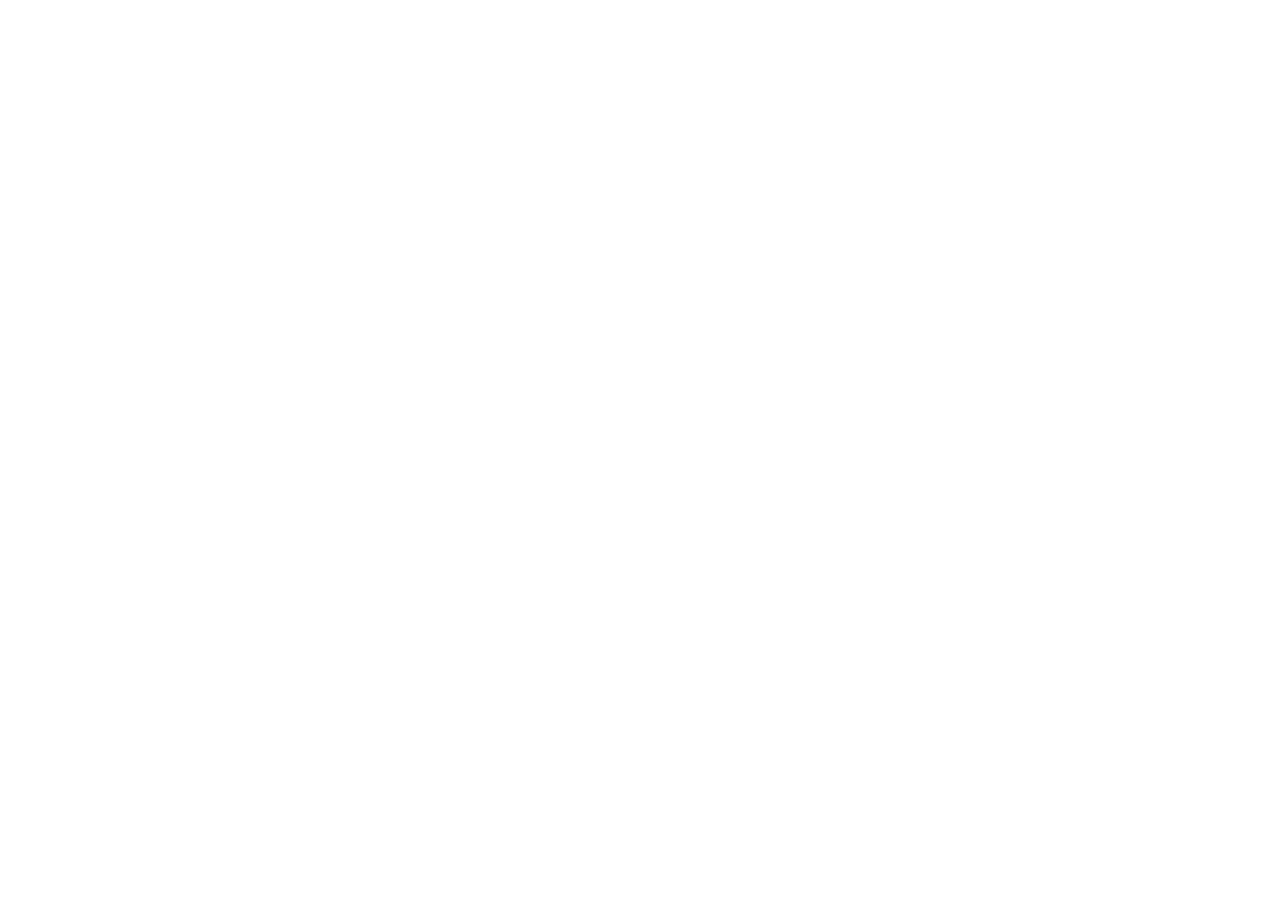
==== alunos.html @ 72b3e7d8 "adiconado header da pagina" ====
<!DOCTYPE html>
<html lang="pt-br">
<head>
    <meta charset="UTF-8">
    <meta name="viewport" content="width=device-width, initial-scale=1.0">
    <title>Hidratação - alunos</title>
</head>
<body>
    
</body>
</html>
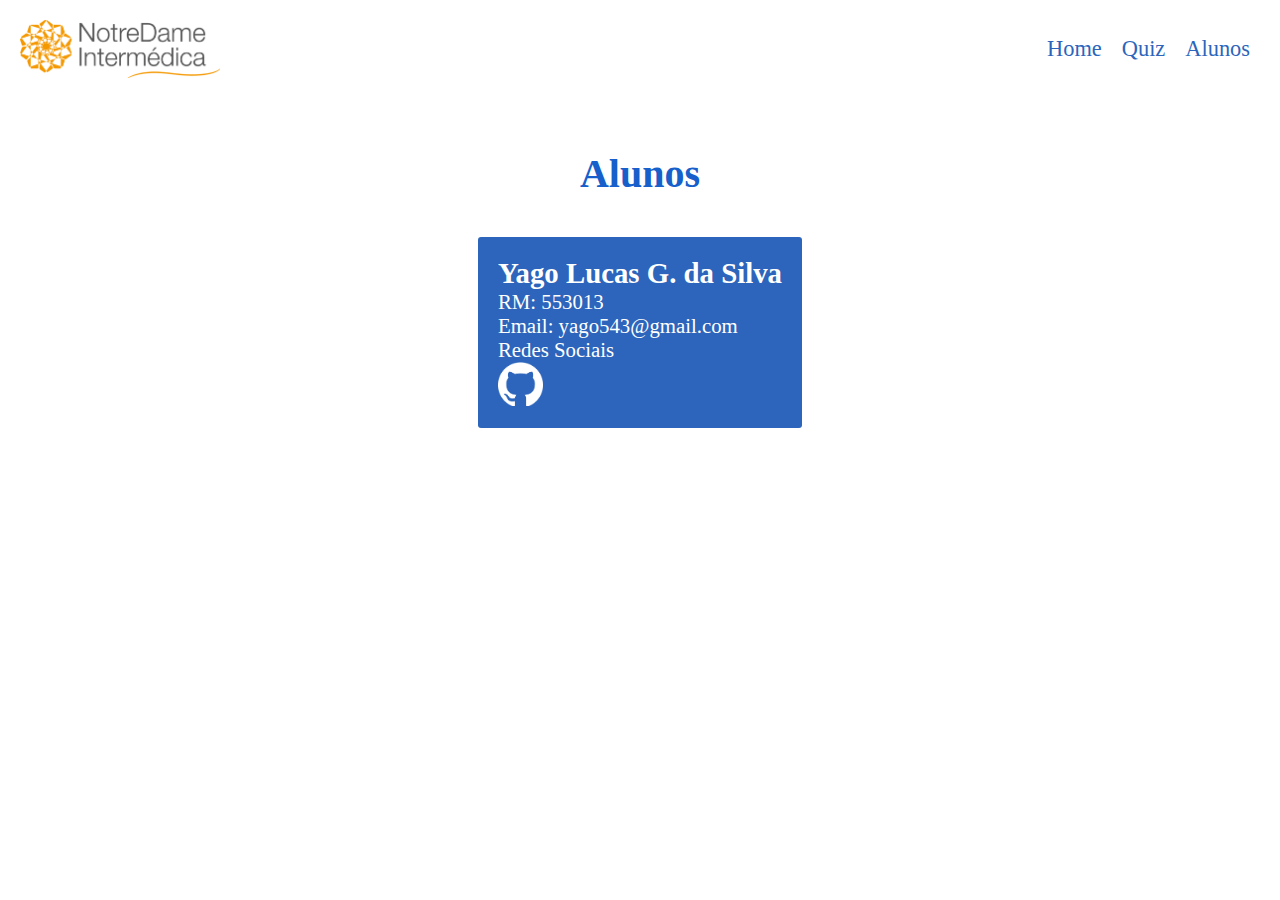
==== commit 50cc6d72: "adicionado informações da pagina aluno" ====
--- a/alunos.html
+++ b/alunos.html
@@ -4,8 +4,36 @@
     <meta charset="UTF-8">
     <meta name="viewport" content="width=device-width, initial-scale=1.0">
     <title>Hidratação - alunos</title>
+    <link rel="stylesheet" href="style/style.css">
+    <link rel="stylesheet" href="style/alunos.css">
 </head>
 <body>
+
+    <header>
+        <img src="image/layout_set_logo.png" alt="logo da intermédica">
+        <nav>
+            <ul>
+                <li><a href="index.html">Home</a></li>
+                <li><a href="quiz.html">Quiz</a></li>
+                <li><a href="alunos.html">Alunos</a></li>
+            </ul>
+        </nav>
+    </header>
+
+    <main>
+        <h1>Alunos</h1>
+        <div class="alunos">
+            <section>
+                <h2>Yago Lucas G. da Silva</h2>
+                <p>RM: 553013</p>
+                <p>Email: yago543@gmail.com</p>
+                <p>Redes Sociais</p>
+                <div class="redes-sociais">
+                    <a href="https://github.com/yagoluucas" target="_blank"><img src="image/github-mark-white.png" alt="logo do github"></a>
+                </div>
+            </section>
+        </div>
+    </main>
     
 </body>
 </html>--- a/style/style.css
+++ b/style/style.css
@@ -0,0 +1,11 @@
+@import url('header.css');
+@import url('https://fonts.googleapis.com/css2?family=Kanit&display=swap');
+* {
+    margin: 0;
+    padding: 0;
+    box-sizing: border-box;
+}
+
+body {
+    font-size: 62.5%;
+}--- a/style/alunos.css
+++ b/style/alunos.css
@@ -0,0 +1,41 @@
+main {
+    margin: 150px auto 0 auto;
+    width: 90%;
+}
+
+main > h1 {
+    font-size: 2.5rem;
+    text-align: center;
+    margin: 40px auto;
+    color: #175fcb;
+}
+
+div.alunos {
+    display: flex;
+    align-items: center;
+    justify-content: center;
+}
+
+main section {
+    color: #ffff;
+    padding: 20px;
+    background: #2c65bb;
+    border: none;
+    border-radius: 3px;
+}
+
+main > div > section > h2 {
+    font-size: 1.8rem;
+}
+
+main > div > section p {
+    font-size: 1.3rem;
+}
+
+main > div > section img {
+    width: 45px;
+}
+
+@media screen and (max-width: 600px) {
+    
+}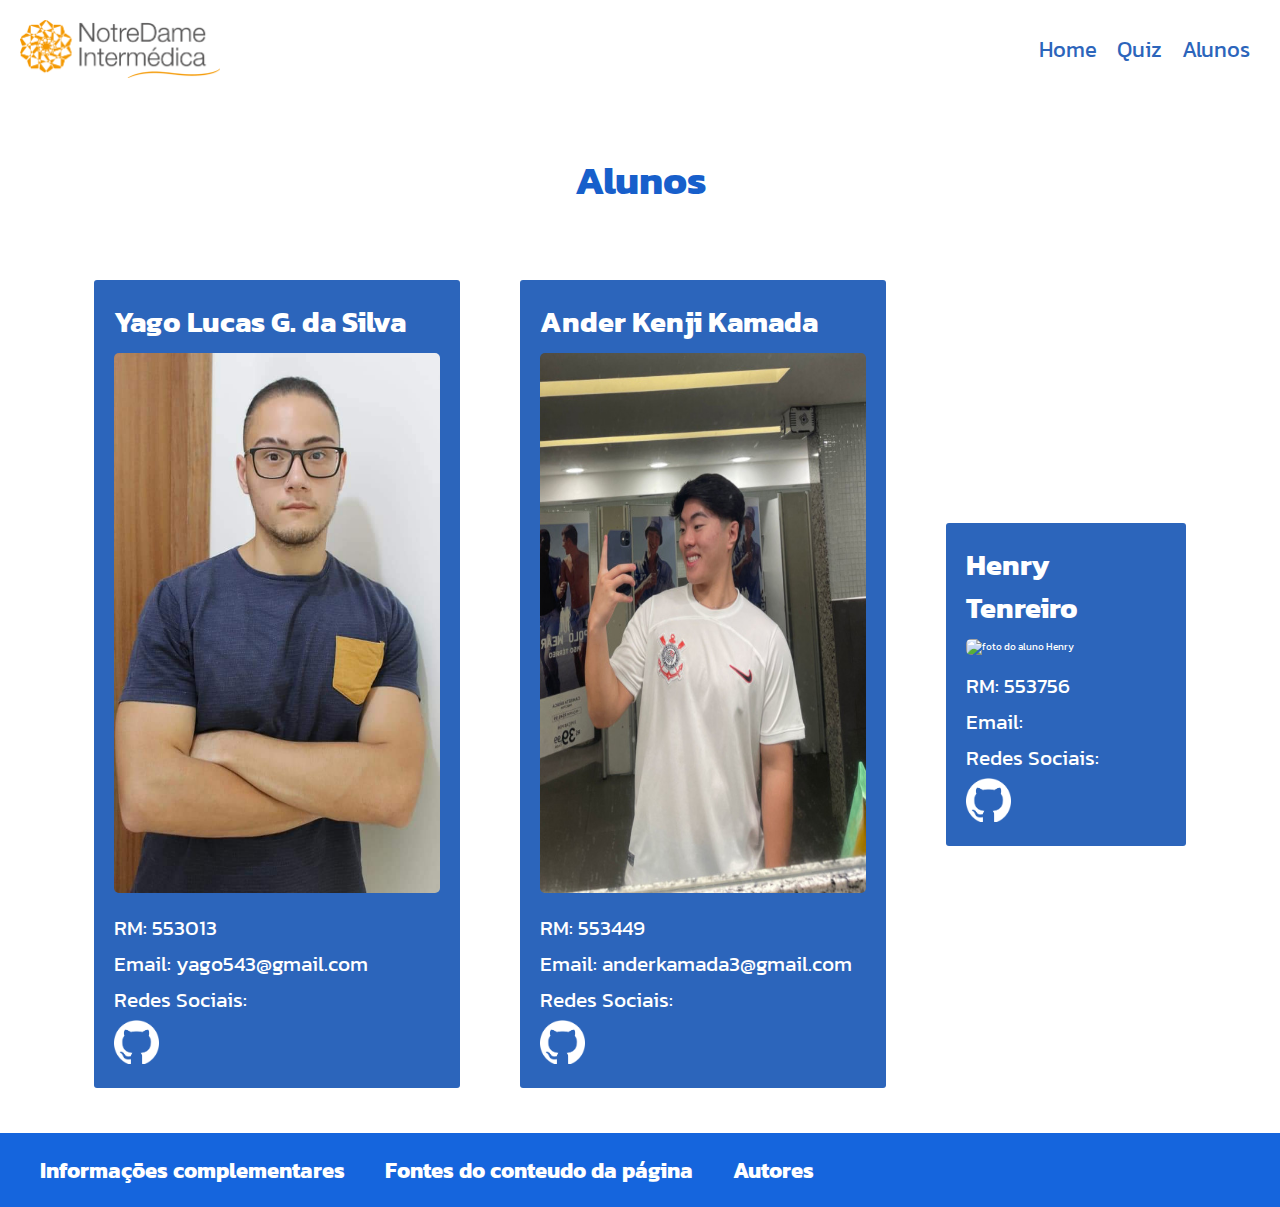
==== commit b639f0be: "pagina inicial completa" ====
--- a/alunos.html
+++ b/alunos.html
@@ -6,6 +6,7 @@
     <title>Hidratação - alunos</title>
     <link rel="stylesheet" href="style/style.css">
     <link rel="stylesheet" href="style/alunos.css">
+    <link rel="shortcut icon" href="image/icons8-garrafa-de-água-100.png" type="image/x-icon">
 </head>
 <body>
 
@@ -25,15 +26,61 @@
         <div class="alunos">
             <section>
                 <h2>Yago Lucas G. da Silva</h2>
+                <img src="image/WhatsApp Image 2023-11-25 at 00.12.35.jpeg" alt="foto do aluno Yago">
                 <p>RM: 553013</p>
                 <p>Email: yago543@gmail.com</p>
-                <p>Redes Sociais</p>
-                <div class="redes-sociais">
-                    <a href="https://github.com/yagoluucas" target="_blank"><img src="image/github-mark-white.png" alt="logo do github"></a>
-                </div>
+                <p>Redes Sociais:</p>
+                <a href="https://github.com/yagoluucas" target="_blank"><img src="image/github-mark-white.png" alt="logo do github"></a>
+            </section>
+
+            <section>
+                <h2>Ander Kenji Kamada</h2>
+                <img src="image/WhatsApp Image 2023-11-25 at 00.03.28.jpeg" alt="foto do aluno Ander">
+                <p>RM: 553449</p>
+                <p>Email: anderkamada3@gmail.com</p>
+                <p>Redes Sociais:</p>
+                <a href="https://github.com/AnderKamada" target="_blank"><img src="image/github-mark-white.png" alt="logo do github"></a>
+            </section>
+
+            <section>
+                <h2>Henry Tenreiro</h2>
+                <img src="" alt="foto do aluno Henry">
+                <p>RM: 553756</p>
+                <p>Email: </p>
+                <p>Redes Sociais:</p>
+                <a href="https://github.com/HenryTenreiro" target="_blank"><img src="image/github-mark-white.png" alt="logo do github"></a>
             </section>
         </div>
     </main>
+
+    <footer>
+        <section>
+            <h3>Informações complementares</h3>
+            <nav>
+                <ul>
+                    <li><a href=""></a></li>
+                </ul>
+            </nav>
+        </section>
+
+        <section>
+            <h3>Fontes do conteudo da página</h3>
+            <nav>
+                <ul>
+                    <li><a href=""></a></li>
+                </ul>
+            </nav>
+        </section>
+
+        <section>
+            <h3>Autores</h3>
+            <nav>
+                <ul>
+                    <li><a href=""></a></li>
+                </ul>
+            </nav>
+        </section>
+    </footer>
     
 </body>
 </html>--- a/style/style.css
+++ b/style/style.css
@@ -1,5 +1,6 @@
 @import url('header.css');
 @import url('https://fonts.googleapis.com/css2?family=Kanit&display=swap');
+@import url('footer.css');
 * {
     margin: 0;
     padding: 0;
@@ -8,4 +9,5 @@
 
 body {
     font-size: 62.5%;
+    font-family: 'Kanit', 'Verdana', 'sans-serif';
 }--- a/style/alunos.css
+++ b/style/alunos.css
@@ -13,7 +13,16 @@
 div.alunos {
     display: flex;
     align-items: center;
-    justify-content: center;
+    justify-content: space-around;
+}
+
+div.alunos > section > img {
+    width: 100%;
+    height: 60vh;
+    min-width: 200px;
+    max-width: 360px;
+    border-radius: 5px;
+    margin: 10px auto;
 }
 
 main section {
@@ -22,6 +31,7 @@
     background: #2c65bb;
     border: none;
     border-radius: 3px;
+    margin: 30px
 }
 
 main > div > section > h2 {
@@ -30,6 +40,7 @@
 
 main > div > section p {
     font-size: 1.3rem;
+    margin: 5px auto;
 }
 
 main > div > section img {
@@ -37,5 +48,7 @@
 }
 
 @media screen and (max-width: 600px) {
-    
+    div.alunos{
+        flex-direction: column;
+    }
 }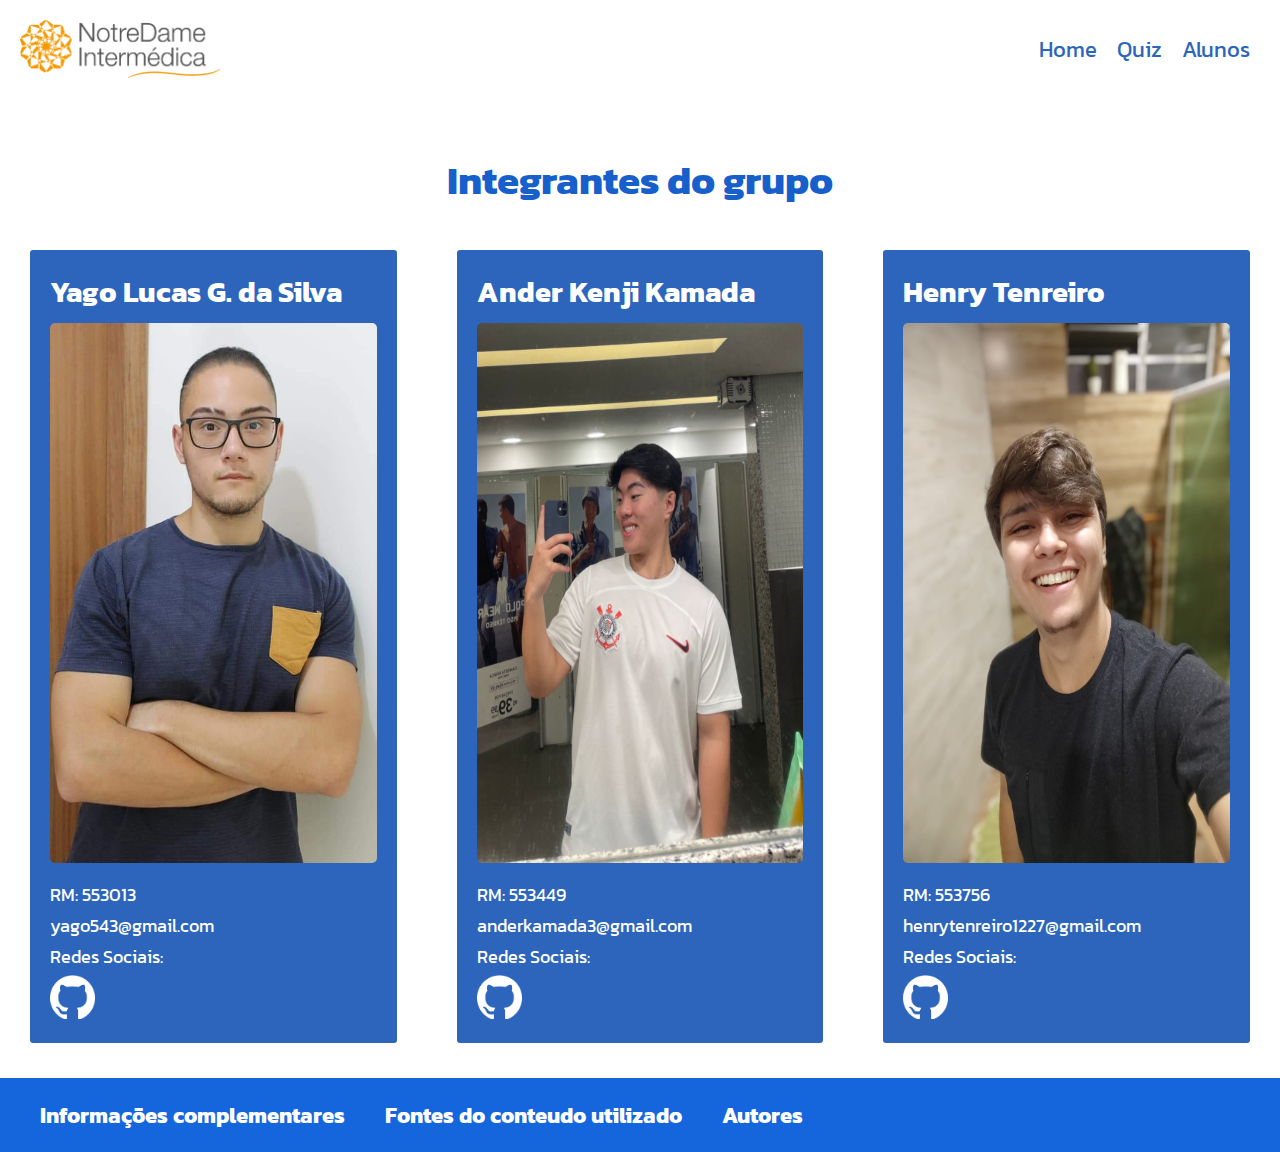
==== commit 63f800c3: "iniciado interação com javascript" ====
--- a/alunos.html
+++ b/alunos.html
@@ -22,13 +22,13 @@
     </header>
 
     <main>
-        <h1>Alunos</h1>
+        <h1>Integrantes do grupo</h1>
         <div class="alunos">
             <section>
                 <h2>Yago Lucas G. da Silva</h2>
                 <img src="image/WhatsApp Image 2023-11-25 at 00.12.35.jpeg" alt="foto do aluno Yago">
                 <p>RM: 553013</p>
-                <p>Email: yago543@gmail.com</p>
+                <p>yago543@gmail.com</p>
                 <p>Redes Sociais:</p>
                 <a href="https://github.com/yagoluucas" target="_blank"><img src="image/github-mark-white.png" alt="logo do github"></a>
             </section>
@@ -37,16 +37,16 @@
                 <h2>Ander Kenji Kamada</h2>
                 <img src="image/WhatsApp Image 2023-11-25 at 00.03.28.jpeg" alt="foto do aluno Ander">
                 <p>RM: 553449</p>
-                <p>Email: anderkamada3@gmail.com</p>
+                <p>anderkamada3@gmail.com</p>
                 <p>Redes Sociais:</p>
                 <a href="https://github.com/AnderKamada" target="_blank"><img src="image/github-mark-white.png" alt="logo do github"></a>
             </section>
 
             <section>
                 <h2>Henry Tenreiro</h2>
-                <img src="" alt="foto do aluno Henry">
+                <img src="image/WhatsApp Image 2023-11-25 at 18.14.18.jpeg" alt="foto do aluno Henry">
                 <p>RM: 553756</p>
-                <p>Email: </p>
+                <p>henrytenreiro1227@gmail.com</p>
                 <p>Redes Sociais:</p>
                 <a href="https://github.com/HenryTenreiro" target="_blank"><img src="image/github-mark-white.png" alt="logo do github"></a>
             </section>
@@ -64,7 +64,7 @@
         </section>
 
         <section>
-            <h3>Fontes do conteudo da página</h3>
+            <h3>Fontes do conteudo utilizado</h3>
             <nav>
                 <ul>
                     <li><a href=""></a></li>
--- a/style/alunos.css
+++ b/style/alunos.css
@@ -1,6 +1,5 @@
 main {
     margin: 150px auto 0 auto;
-    width: 90%;
 }
 
 main > h1 {
@@ -16,10 +15,14 @@
     justify-content: space-around;
 }
 
+div.alunos section {
+    margin: auto 30px 20px 30px;
+}
+
 div.alunos > section > img {
     width: 100%;
     height: 60vh;
-    min-width: 200px;
+    min-width: 150px;
     max-width: 360px;
     border-radius: 5px;
     margin: 10px auto;
@@ -31,7 +34,8 @@
     background: #2c65bb;
     border: none;
     border-radius: 3px;
-    margin: 30px
+    margin: 30px auto;
+    width: 90%;
 }
 
 main > div > section > h2 {
@@ -39,7 +43,7 @@
 }
 
 main > div > section p {
-    font-size: 1.3rem;
+    font-size: 1.1rem;
     margin: 5px auto;
 }
 
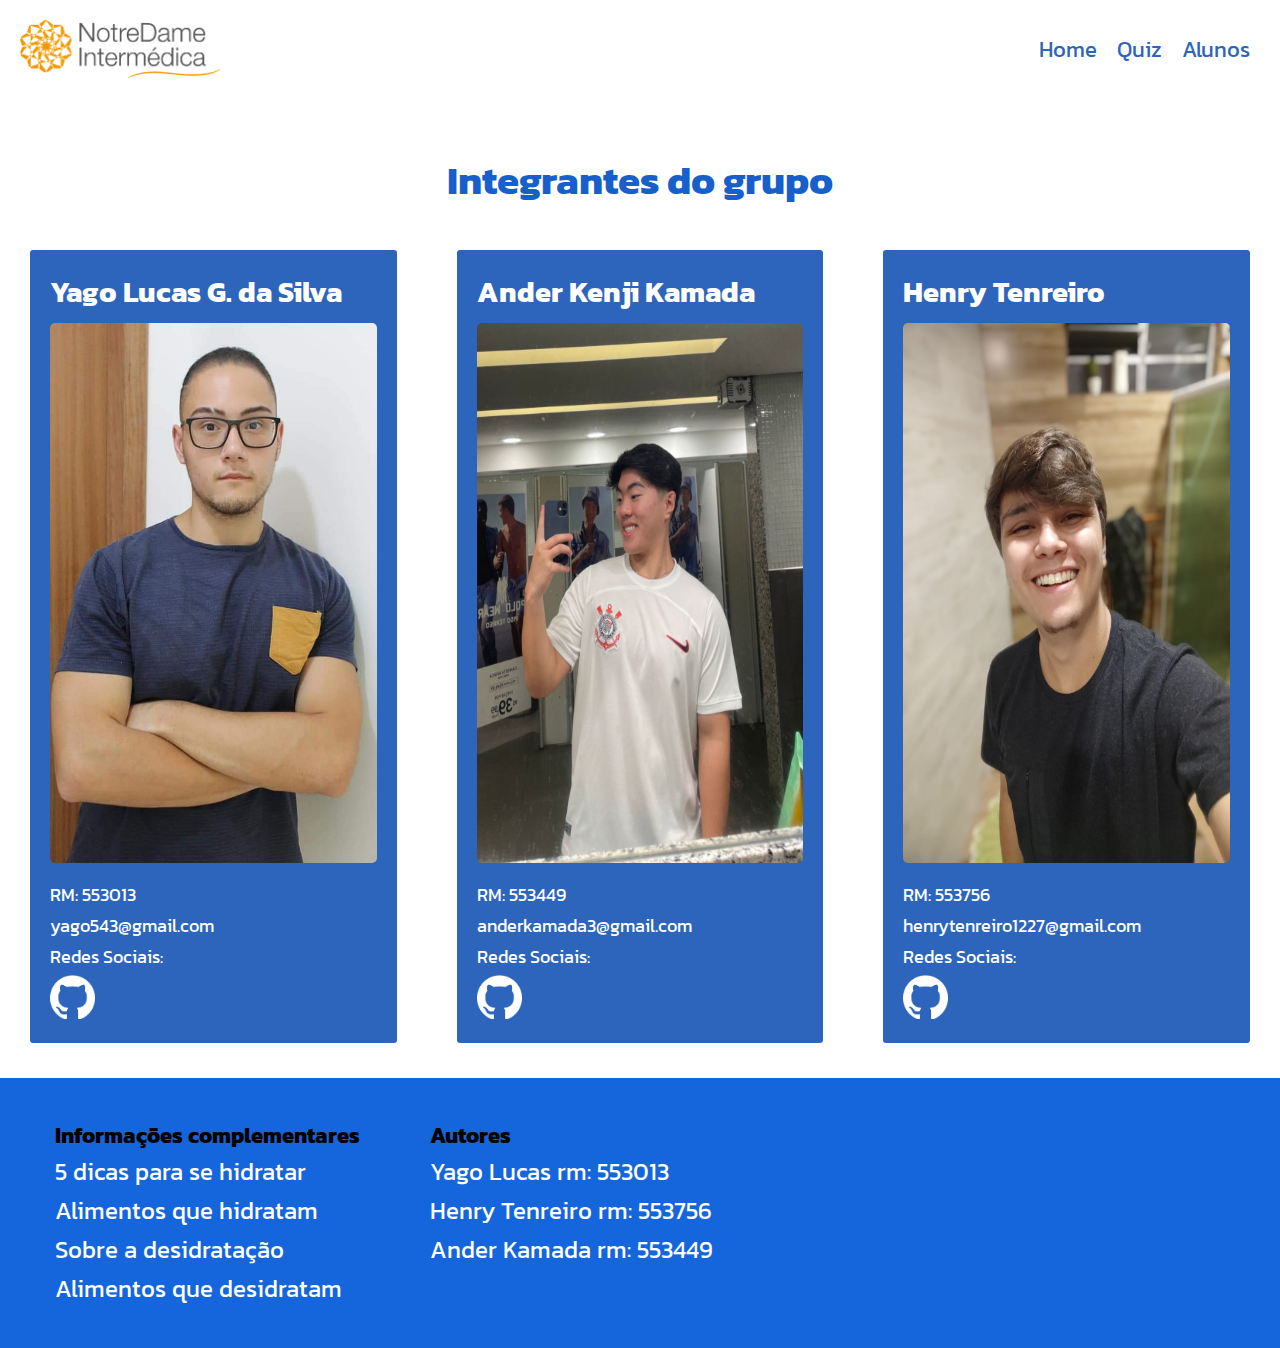
==== commit 4d1607b8: "colocado informações do rodapé" ====
--- a/alunos.html
+++ b/alunos.html
@@ -58,16 +58,10 @@
             <h3>Informações complementares</h3>
             <nav>
                 <ul>
-                    <li><a href=""></a></li>
-                </ul>
-            </nav>
-        </section>
-
-        <section>
-            <h3>Fontes do conteudo utilizado</h3>
-            <nav>
-                <ul>
-                    <li><a href=""></a></li>
+                    <li><a target="_blank" href="https://www.prefeitura.sp.gov.br/cidade/secretarias/saude/noticias/?p=322034">5 dicas para se hidratar</a></li>
+                    <li><a target="_blank" href="https://www.capesesp.com.br/alimentos-que-hidratam">Alimentos que hidratam</a></li>
+                    <li><a target="_blank" href="https://www.msdmanuals.com/pt-br/casa/dist%C3%BArbios-hormonais-e-metab%C3%B3licos/equil%C3%ADbrio-h%C3%ADdrico/desidrata%C3%A7%C3%A3o">Sobre a desidratação</a></li>
+                    <li><a target="_blank" href="https://www.europa.com.br/blog/alimentos-que-desidratam">Alimentos que desidratam</a></li>
                 </ul>
             </nav>
         </section>
@@ -76,7 +70,9 @@
             <h3>Autores</h3>
             <nav>
                 <ul>
-                    <li><a href=""></a></li>
+                    <li><a target="_blank" href="https://github.com/yagoluucas">Yago Lucas rm: 553013</a></li>
+                    <li><a target="_blank" href="https://github.com/HenryTenreiro">Henry Tenreiro rm: 553756</a></li>
+                    <li><a target="_blank" href="https://github.com/AnderKamada">Ander Kamada rm: 553449</a></li>
                 </ul>
             </nav>
         </section>
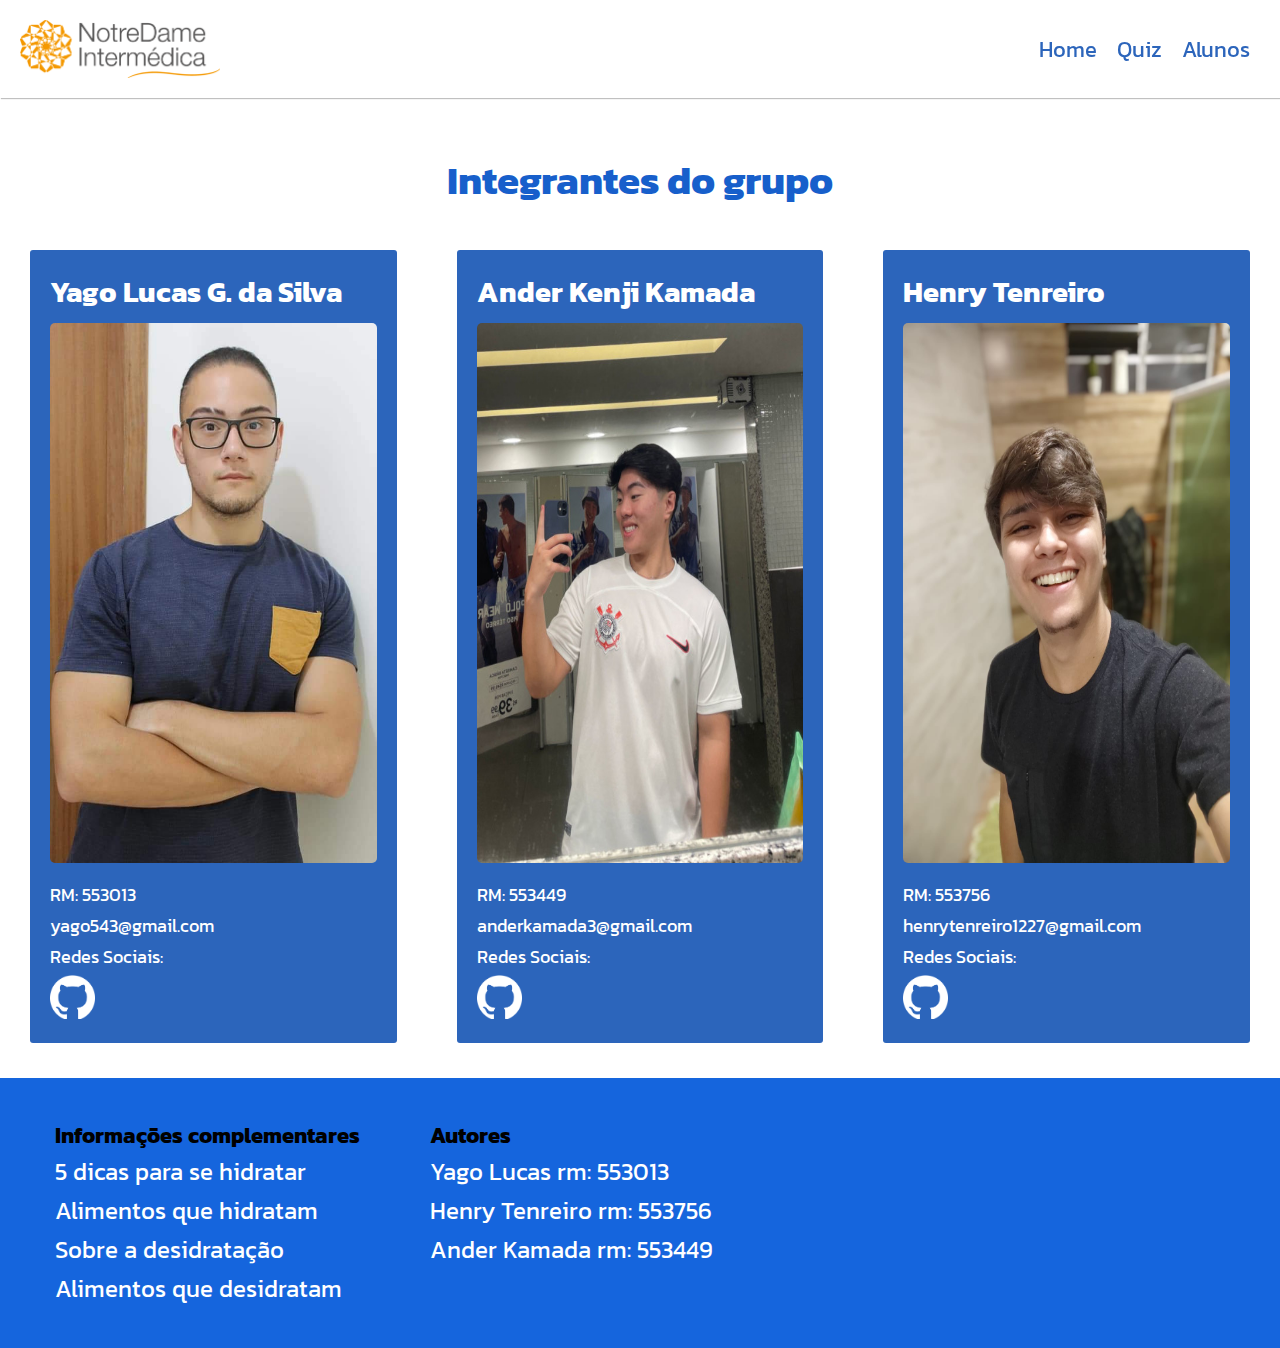
==== commit 8a256fbd: "adicionado chatbot na pagina" ====
--- a/alunos.html
+++ b/alunos.html
@@ -77,6 +77,20 @@
             </nav>
         </section>
     </footer>
+
+    <script>
+        window.watsonAssistantChatOptions = {
+          integrationID: "52a0181f-40bb-450d-aa9d-fa6ad965ba51", // The ID of this integration.
+          region: "au-syd", // The region your integration is hosted in.
+          serviceInstanceID: "edf3aa1c-cff1-459e-926c-e7f62fc090a5", // The ID of your service instance.
+          onLoad: async (instance) => { await instance.render(); }
+        };
+        setTimeout(function(){
+          const t=document.createElement('script');
+          t.src="https://web-chat.global.assistant.watson.appdomain.cloud/versions/" + (window.watsonAssistantChatOptions.clientVersion || 'latest') + "/WatsonAssistantChatEntry.js";
+          document.head.appendChild(t);
+        });
+      </script>
     
 </body>
 </html>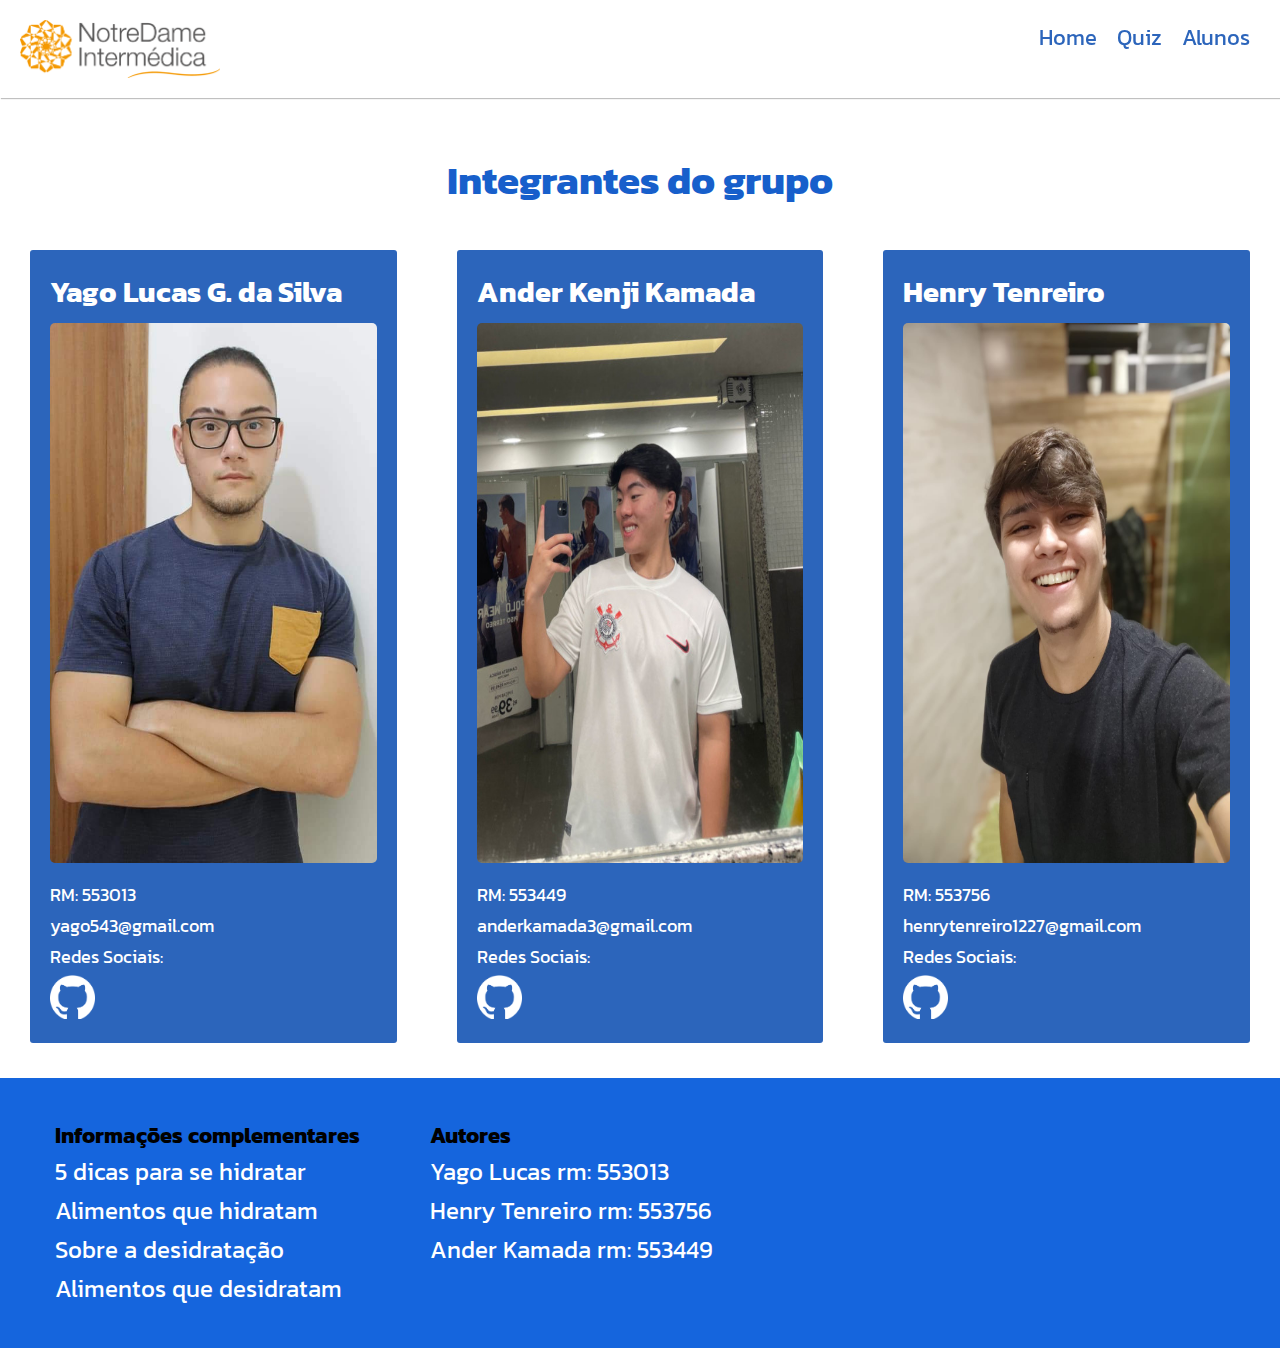
==== commit b0052ca4: "arrumado erro do menu hamburguer" ====
--- a/alunos.html
+++ b/alunos.html
@@ -13,7 +13,8 @@
     <header>
         <img src="image/layout_set_logo.png" alt="logo da intermédica">
         <nav>
-            <ul>
+            <div><img class="js-icone-menu icone-menu" src="image/hamburger.png" alt="icone menu"></div>
+            <ul class="ocultar">
                 <li><a href="index.html">Home</a></li>
                 <li><a href="quiz.html">Quiz</a></li>
                 <li><a href="alunos.html">Alunos</a></li>
@@ -91,6 +92,8 @@
           document.head.appendChild(t);
         });
       </script>
+
+    <script src="script/menu.js"></script>
     
 </body>
 </html>